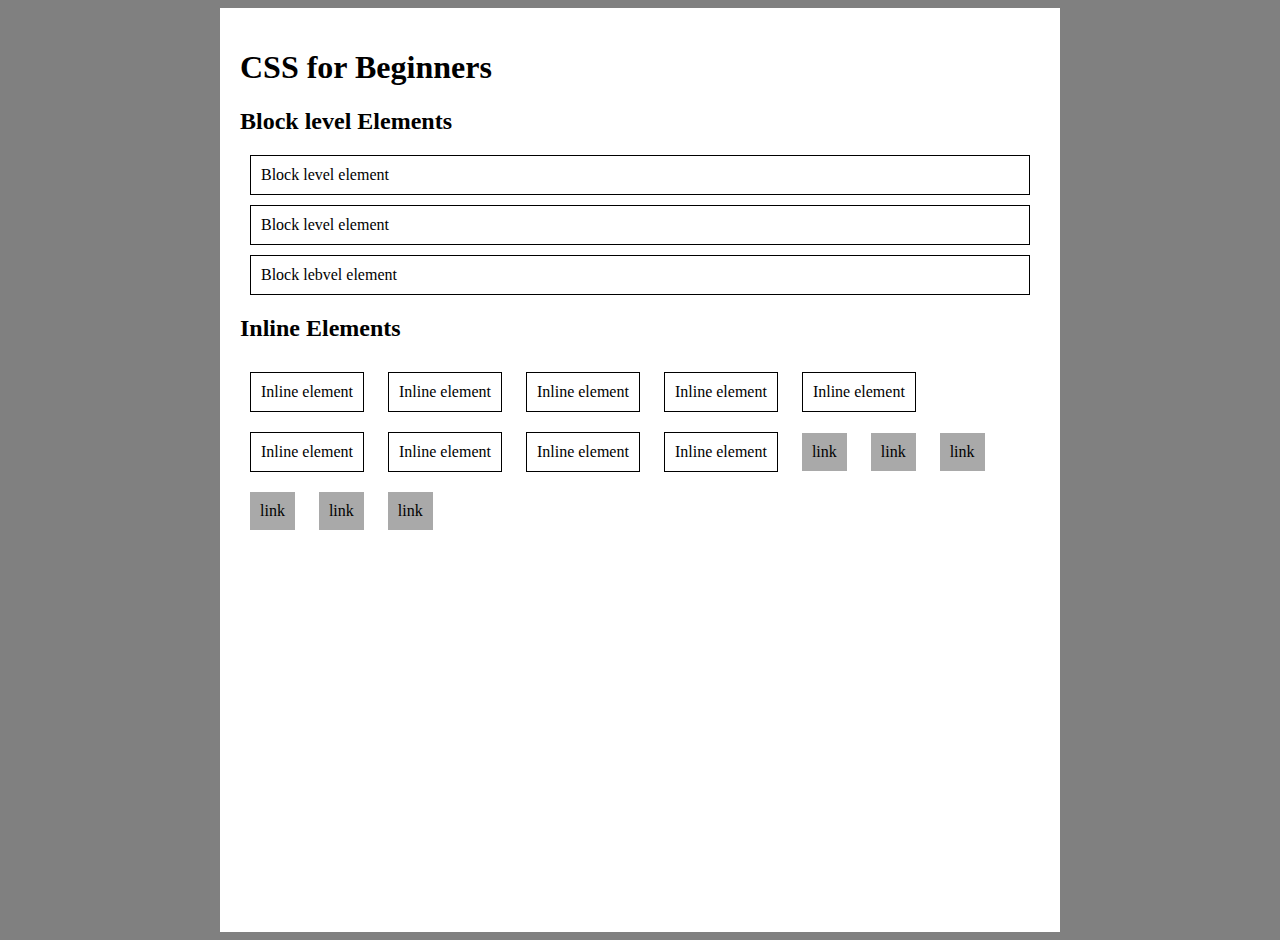
==== index.html @ bec5cd69 "Add CSS Block-level Elements" ====
<!doctype <!DOCTYPE html>
<html lang="pl">
<head>
    <meta charset="utf-8" />
    <meta http-equiv="X-UA-Compatible" content="IE=edge">
    <title>CSS for Beginers</title>
    <meta name="viewport" content="width=device-width, initial-scale=1">
    <link rel="stylesheet" type="text/css" media="screen" href="syntax.css" />
    <script src="main.js"></script>
</head>

<style>
body {
    background: grey;
}
#main-content{
    background: white;
    width: 800px;
    margin: 0 auto;
    height: 100%;
    padding: 20px;
}
</style>
<body>
    

    <div id="main-content">
        <h1>CSS for Beginners</h1>
        <h2>Block level Elements</h2> 

        <div class="block">Block level element</div>
        <div class="block">Block level element</div>
        <div class="block">Block lebvel element</div>
        <h2>Inline Elements</h2>
        <span class="inline">Inline element</span>
        <span class="inline">Inline element</span>
        <span class="inline">Inline element</span>
        <span class="inline">Inline element</span>
        <span class="inline">Inline element</span>
        <span class="inline">Inline element</span>
        <span class="inline">Inline element</span>
        <span class="inline">Inline element</span>
        <span class="inline">Inline element</span>

        <a href="a">link</a>
        <a href="a">link</a>
        <a href="a">link</a>
        <a href="a">link</a>
        <a href="a">link</a>
        <a href="a">link</a>


</div>
</body>
</html>
---- syntax.css ----
.block {
    padding: 10px;
    margin: 10px;
    border: 1px solid #000;
}
.inline {
    padding: 10px;
    margin: 10px;
    border: 1px solid #000;
    display: inline-block;
    
}
a {
    padding: 10px;
    margin: 10px;
    background-color: darkgrey;
    color: black;
    text-decoration: none;
    display: inline-block;
}
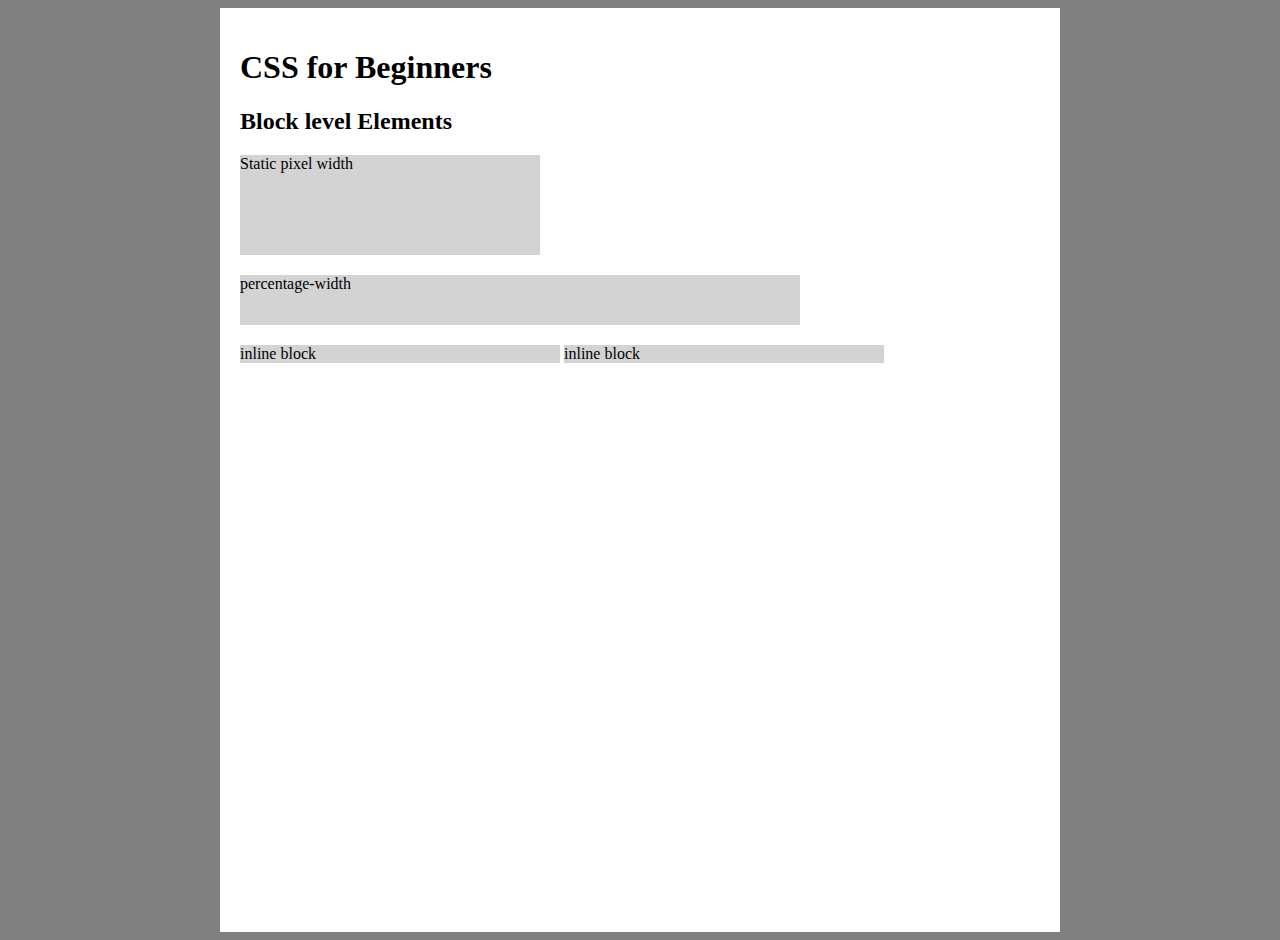
==== commit f5a6e1bb: "Add CSS Width & Height" ====
--- a/index.html
+++ b/index.html
@@ -28,26 +28,10 @@
         <h1>CSS for Beginners</h1>
         <h2>Block level Elements</h2> 
 
-        <div class="block">Block level element</div>
-        <div class="block">Block level element</div>
-        <div class="block">Block lebvel element</div>
-        <h2>Inline Elements</h2>
-        <span class="inline">Inline element</span>
-        <span class="inline">Inline element</span>
-        <span class="inline">Inline element</span>
-        <span class="inline">Inline element</span>
-        <span class="inline">Inline element</span>
-        <span class="inline">Inline element</span>
-        <span class="inline">Inline element</span>
-        <span class="inline">Inline element</span>
-        <span class="inline">Inline element</span>
-
-        <a href="a">link</a>
-        <a href="a">link</a>
-        <a href="a">link</a>
-        <a href="a">link</a>
-        <a href="a">link</a>
-        <a href="a">link</a>
+        <div class="static-width">Static pixel width</div>
+        <div class="percentage-width">percentage-width</div>
+        <div class="inline-block">inline block</div>
+        <div class="inline-block">inline block</div>
 
 
 </div>
--- a/syntax.css
+++ b/syntax.css
@@ -1,20 +1,16 @@
-.block {
-    padding: 10px;
-    margin: 10px;
-    border: 1px solid #000;
+#main-content div{
+    background-color: lightgrey;
+    margin: 0 0 20px 0;
 }
-.inline {
-    padding: 10px;
-    margin: 10px;
-    border: 1px solid #000;
-    display: inline-block;
-    
+.static-width{
+    width: 300px;
+    height: 100px;
 }
-a {
-    padding: 10px;
-    margin: 10px;
-    background-color: darkgrey;
-    color: black;
-    text-decoration: none;
+.percentage-width{
+    width: 70%;
+    height: 50px;
+}
+.inline-block{
+    width: 40%;
     display: inline-block;
 }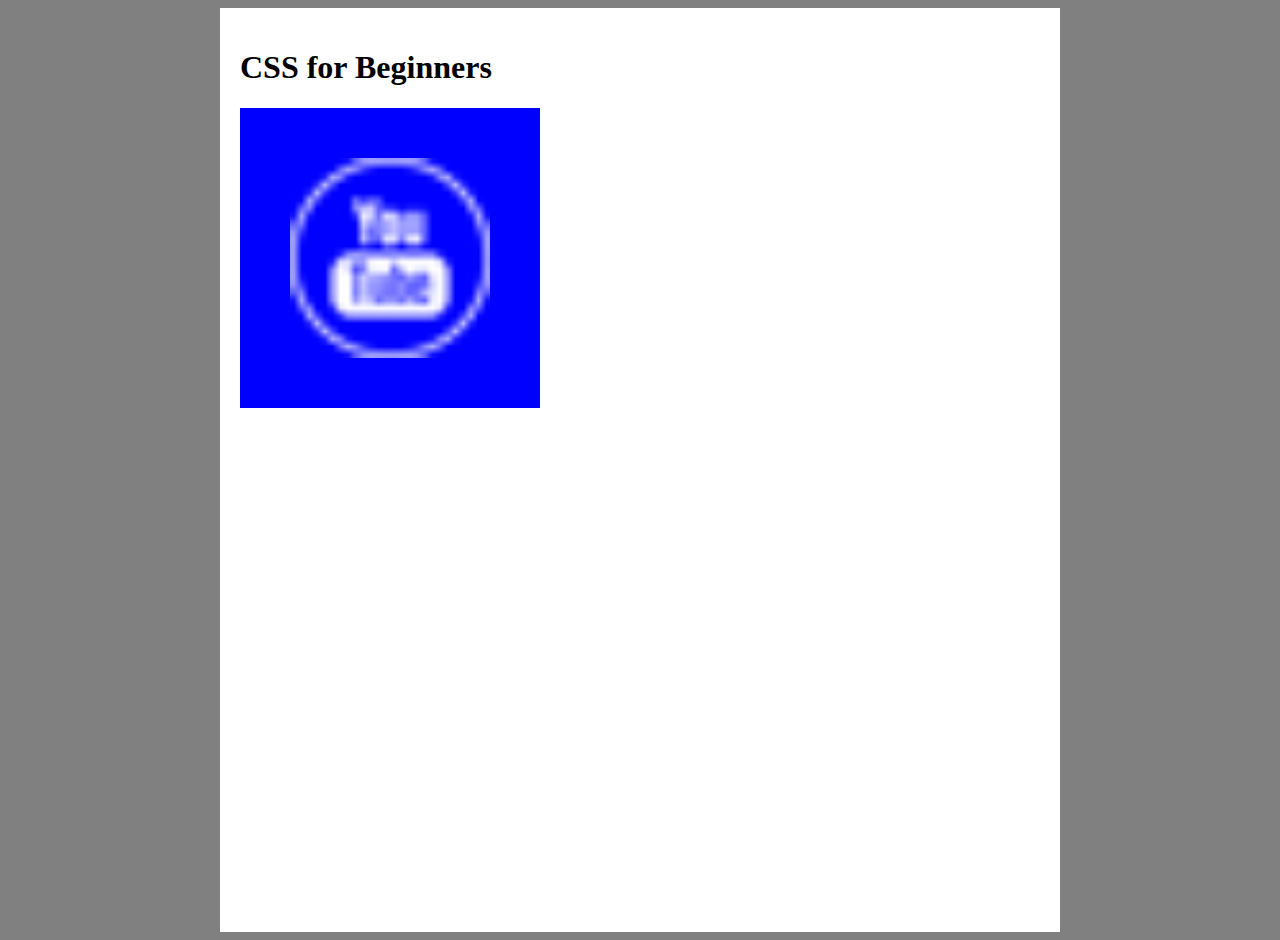
==== commit a29a83c7: "Add CSS Backgrounds" ====
--- a/index.html
+++ b/index.html
@@ -25,13 +25,10 @@
     
 
     <div id="main-content">
+        
         <h1>CSS for Beginners</h1>
-        <h2>Block level Elements</h2> 
 
-        <div class="static-width">Static pixel width</div>
-        <div class="percentage-width">percentage-width</div>
-        <div class="inline-block">inline block</div>
-        <div class="inline-block">inline block</div>
+        <div class="static-width"></div>
 
 
 </div>
--- a/syntax.css
+++ b/syntax.css
@@ -1,16 +1,9 @@
-#main-content div{
-    background-color: lightgrey;
-    margin: 0 0 20px 0;
-}
 .static-width{
     width: 300px;
-    height: 100px;
-}
-.percentage-width{
-    width: 70%;
-    height: 50px;
-}
-.inline-block{
-    width: 40%;
-    display: inline-block;
+    height: 300px;
+    background-color: blue;
+    background-image: url(img/yt.png);
+    background-repeat: no-repeat;
+    background-position: center;
+    background-size: 200px;
 }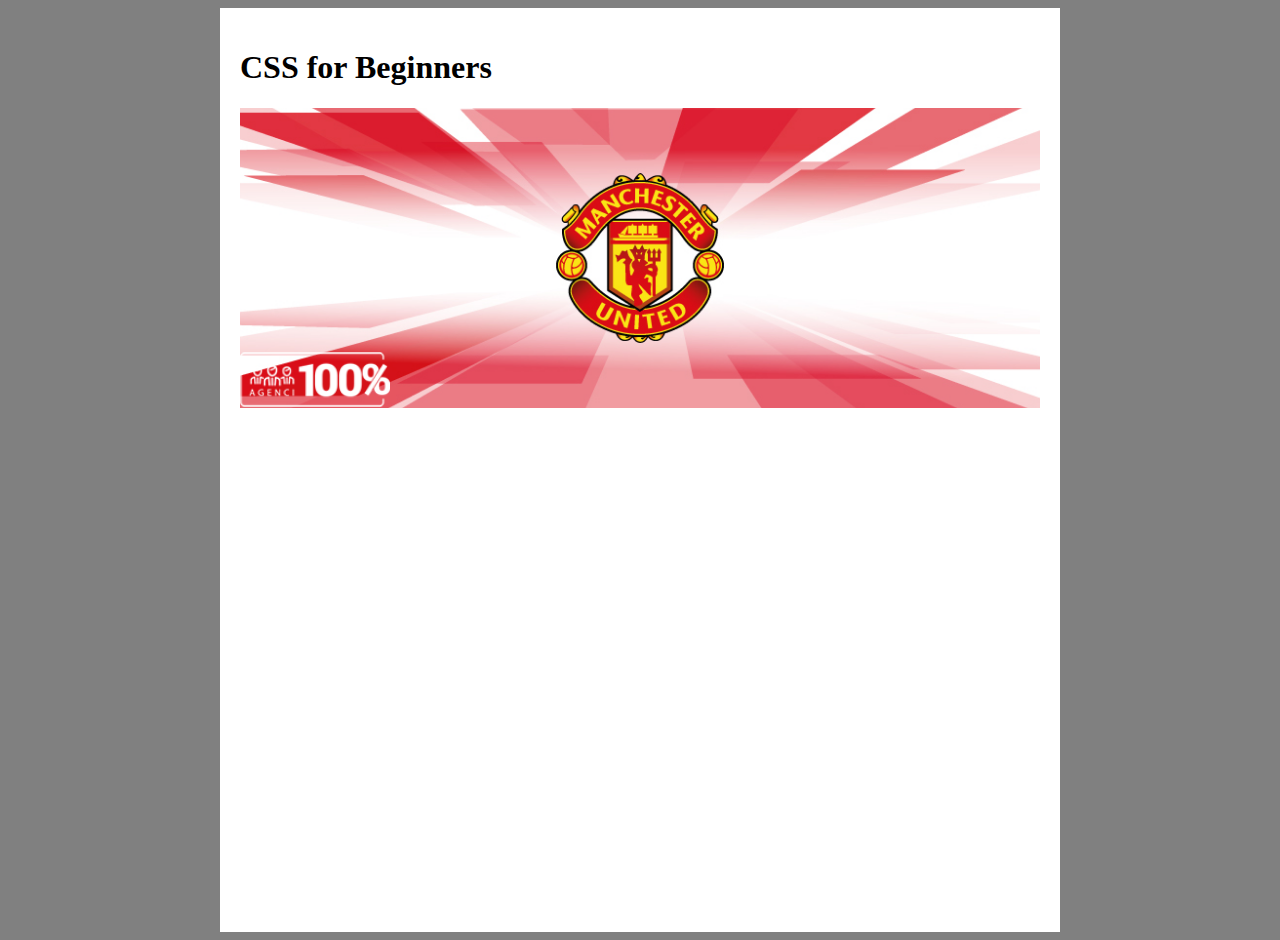
==== commit 9eb3d67a: "Add CSS Multiple Backgrounds" ====
--- a/index.html
+++ b/index.html
@@ -28,7 +28,7 @@
         
         <h1>CSS for Beginners</h1>
 
-        <div class="static-width"></div>
+        <div id="banner"></div>
 
 
 </div>
--- a/syntax.css
+++ b/syntax.css
@@ -1,9 +1,10 @@
-.static-width{
-    width: 300px;
+#banner{
+    background-color: darkgrey;
+    width: 100%;
     height: 300px;
-    background-color: blue;
-    background-image: url(img/yt.png);
+    background-image: url(img/header_agenci100.png), url(img/4.jpg);
     background-repeat: no-repeat;
-    background-position: center;
-    background-size: 200px;
-}+    background-position: bottom left, center;
+    background-size: 150px, 100%;
+}
+
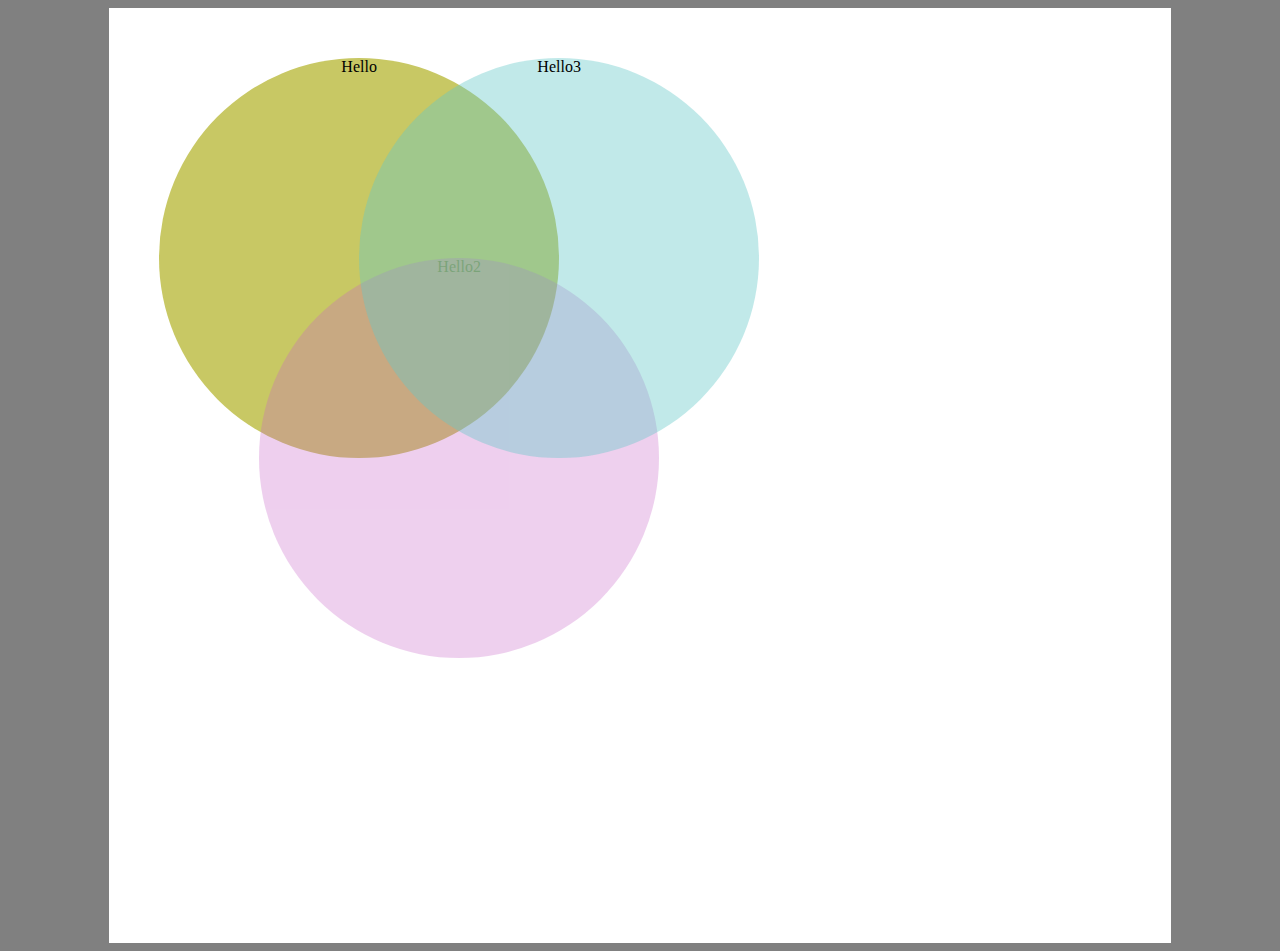
==== commit 6c332064: "Add CSS Opacity" ====
--- a/index.html
+++ b/index.html
@@ -7,7 +7,7 @@
     <meta name="viewport" content="width=device-width, initial-scale=1">
     <link rel="stylesheet" type="text/css" media="screen" href="syntax.css" />
     <script src="main.js"></script>
-</head>
+
 
 <style>
 body {
@@ -15,22 +15,22 @@
 }
 #main-content{
     background: white;
-    width: 800px;
+    width: 80%;
     margin: 0 auto;
     height: 100%;
-    padding: 20px;
+    padding: 2%;
+    position: relative;
 }
 </style>
+</head>
 <body>
     
 
     <div id="main-content">
         
-        <h1>CSS for Beginners</h1>
-
-        <div id="banner"></div>
-
-
+        <div class="circle">Hello</div>
+        <div class="circle-2">Hello2</div>
+        <div class="circle-3">Hello3</div>
 </div>
 </body>
 </html>--- a/syntax.css
+++ b/syntax.css
@@ -1,10 +1,32 @@
-#banner{
-    background-color: darkgrey;
-    width: 100%;
-    height: 300px;
-    background-image: url(img/header_agenci100.png), url(img/4.jpg);
-    background-repeat: no-repeat;
-    background-position: bottom left, center;
-    background-size: 150px, 100%;
+.circle {
+    width: 400px;
+    height: 400px;
+    position: absolute;
+    background: rgb(200,200,100);
+    border-radius: 200px;
+    top: 50px;
+    left: 50px;
+    opacity: 1;
+    text-align: center;
 }
-
+.circle-2{
+    width: 400px;
+    height: 400px;
+    position: absolute;
+    background: rgb(200,100,200);
+    border-radius: 200px;
+    top: 250px;
+    left: 150px;
+    opacity: 0.3;
+    text-align: center;
+}
+.circle-3{
+    width: 400px;
+    height: 400px;
+    position: absolute;
+    background: rgba(100,200,200, 0.4);
+    border-radius: 200px;
+    top: 50px;
+    left: 250px;
+    text-align: center;
+}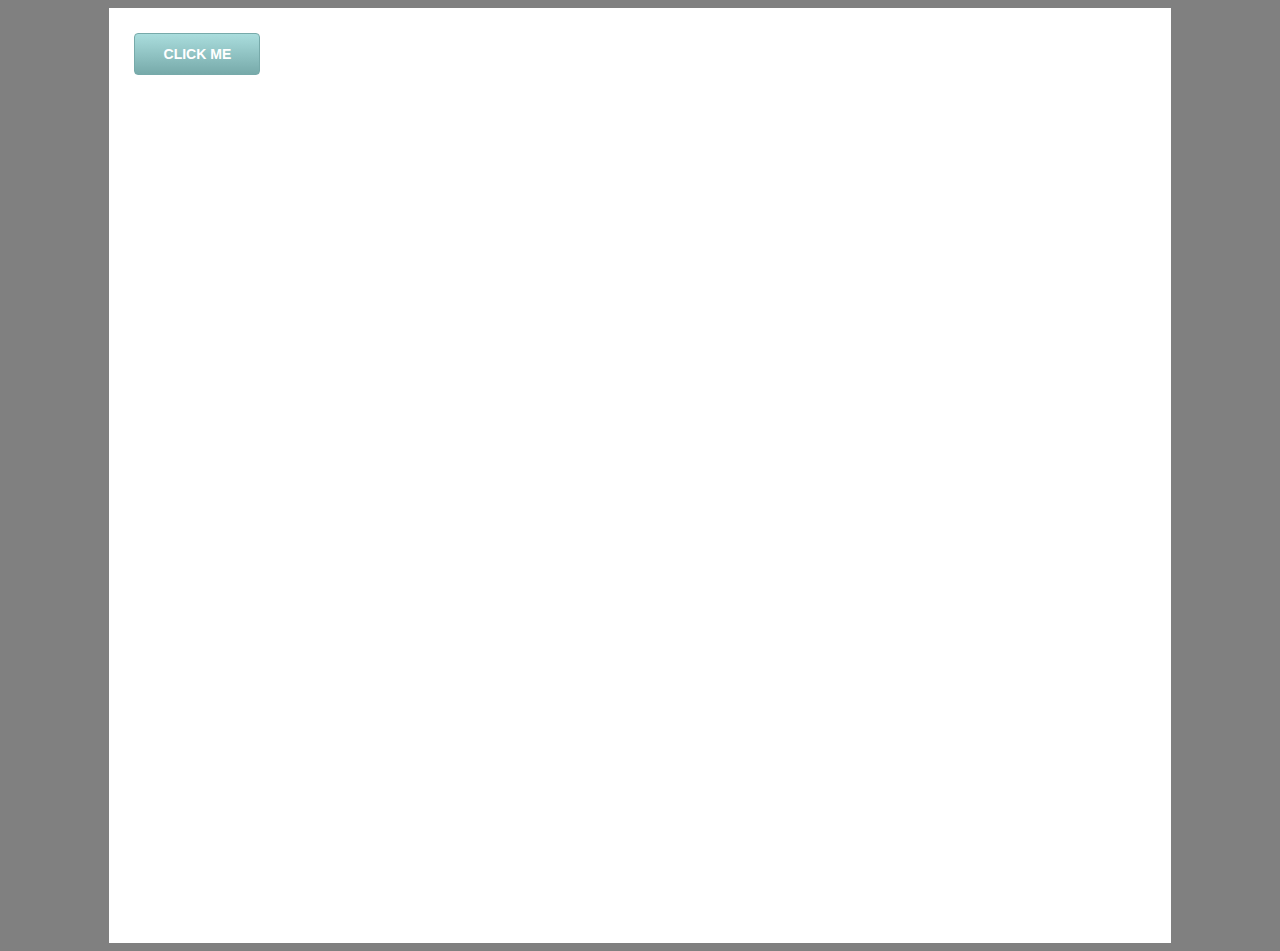
==== commit 37d9c570: "Add CSS Gradient" ====
--- a/index.html
+++ b/index.html
@@ -28,9 +28,7 @@
 
     <div id="main-content">
         
-        <div class="circle">Hello</div>
-        <div class="circle-2">Hello2</div>
-        <div class="circle-3">Hello3</div>
+    <a class="button">Click Me</a>
 </div>
 </body>
 </html>--- a/syntax.css
+++ b/syntax.css
@@ -1,32 +1,25 @@
-.circle {
-    width: 400px;
-    height: 400px;
-    position: absolute;
-    background: rgb(200,200,100);
-    border-radius: 200px;
-    top: 50px;
-    left: 50px;
-    opacity: 1;
+.button{
+    display: block;
+    width: 100px;
+    padding: 12px;
+    border: 1px solid #77aaaa;
+    font-family: Arial, Helvetica, sans-serif;
+    font-weight: bold;
+    text-transform: uppercase;
+    color:#fff;
+    font-size: 14px;
     text-align: center;
+    border-radius: 4px;
+    background: #aadddd;
+    background: -moz-linear-gradient(top, #aadddd 0%, #77aaaa 100%);
+    background: -webkit-linear-gradient(top, #aadddd 0%, #77aaaa 100%);
+    background: linear-gradient(top, #aadddd 0%, #77aaaa 100%);
+
 }
-.circle-2{
-    width: 400px;
-    height: 400px;
-    position: absolute;
-    background: rgb(200,100,200);
-    border-radius: 200px;
-    top: 250px;
-    left: 150px;
-    opacity: 0.3;
-    text-align: center;
-}
-.circle-3{
-    width: 400px;
-    height: 400px;
-    position: absolute;
-    background: rgba(100,200,200, 0.4);
-    border-radius: 200px;
-    top: 50px;
-    left: 250px;
-    text-align: center;
+.button:hover{
+    background: #77aaaa;
+    background: -moz-linear-gradient(bottom, #aadddd 0%, #77aaaa 100%);
+    background: -webkit-linear-gradient(bottom, #aadddd 0%, #77aaaa 100%);
+    background: linear-gradient(bottom, #aadddd 0%, #77aaaa 100%);
+
 }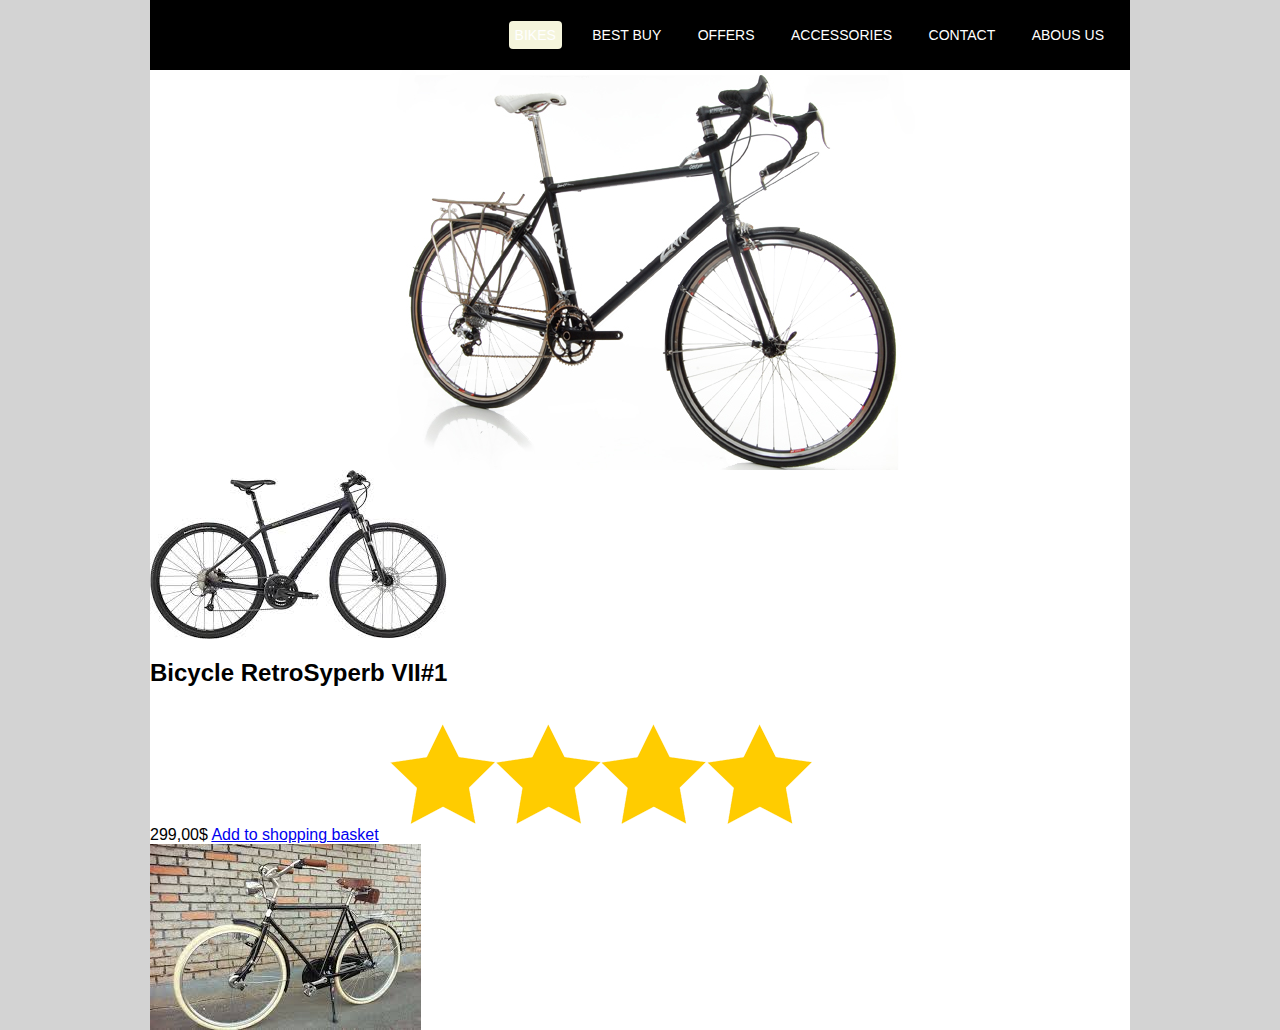
==== commit e53f8332: "CSS Website Build Part 1" ====
--- a/index.html
+++ b/index.html
@@ -9,26 +9,40 @@
     <script src="main.js"></script>
 
 
-<style>
-body {
-    background: grey;
-}
-#main-content{
-    background: white;
-    width: 80%;
-    margin: 0 auto;
-    height: 100%;
-    padding: 2%;
-    position: relative;
-}
-</style>
 </head>
 <body>
+    <div id="wrapper">
+        <nav id="main-navigation">
+            <ul>
+                <li><a href class="current">Bikes</a></li>
+                <li><a href class="a">Best Buy</a></li>
+                <li><a href class="a">Offers</a></li>
+                <li><a href class="a">Accessories</a></li>
+                <li><a href class="a">Contact</a></li>
+                <li><a href class="a">Abous Us</a></li>
+            </ul>
+        </nav>
+
+        <div id="lead-banner">
+            <img src="img/retro.jpg" alt="bike">
+
+            <section id="shop">
+            <img class="product-name" src="img/bike.jpg" alt="retro-bike">
+
+        <h2 class="product-name">Bicycle RetroSyperb VII#1</h2>
+        <span class="prize">299,00$</span>
+        <a class="add-to-tag" href="a">Add to shopping basket</a>
+
+        <img class="rating" src="img/starts.png" alt="stars-rating">
+        </section>
+
+        <div id="footer-banner">
+            <img src="img/retro_2.jpg" alt="retro-bike-2">
+        </div>
+
+        </div>
+
     
 
-    <div id="main-content">
-        
-    <a class="button">Click Me</a>
-</div>
 </body>
 </html>--- a/syntax.css
+++ b/syntax.css
@@ -1,25 +1,41 @@
-.button{
-    display: block;
-    width: 100px;
-    padding: 12px;
-    border: 1px solid #77aaaa;
+body {
     font-family: Arial, Helvetica, sans-serif;
-    font-weight: bold;
+    margin: 0%;
+    background-color: lightgrey;
+}
+
+#wrapper{
+    width: 980px;
+    margin: 0 auto;
+    background: white;
+}
+
+#main-navigation{
+    background:black;
+    padding: 10px;
+}
+
+#main-navigation ul {
+    text-align: right;
+    list-style-type: none;
+    margin-right: 10px;
+}
+
+#main-navigation li {
+    display: inline-block;
+    margin-left: 20px;
+}
+
+#main-navigation a{
+    color: white;
+    text-decoration: none;
     text-transform: uppercase;
-    color:#fff;
     font-size: 14px;
-    text-align: center;
+    padding: 6px;
+}
+
+#main-navigation a.current {
+    background: beige;
     border-radius: 4px;
-    background: #aadddd;
-    background: -moz-linear-gradient(top, #aadddd 0%, #77aaaa 100%);
-    background: -webkit-linear-gradient(top, #aadddd 0%, #77aaaa 100%);
-    background: linear-gradient(top, #aadddd 0%, #77aaaa 100%);
-
-}
-.button:hover{
-    background: #77aaaa;
-    background: -moz-linear-gradient(bottom, #aadddd 0%, #77aaaa 100%);
-    background: -webkit-linear-gradient(bottom, #aadddd 0%, #77aaaa 100%);
-    background: linear-gradient(bottom, #aadddd 0%, #77aaaa 100%);
 
 }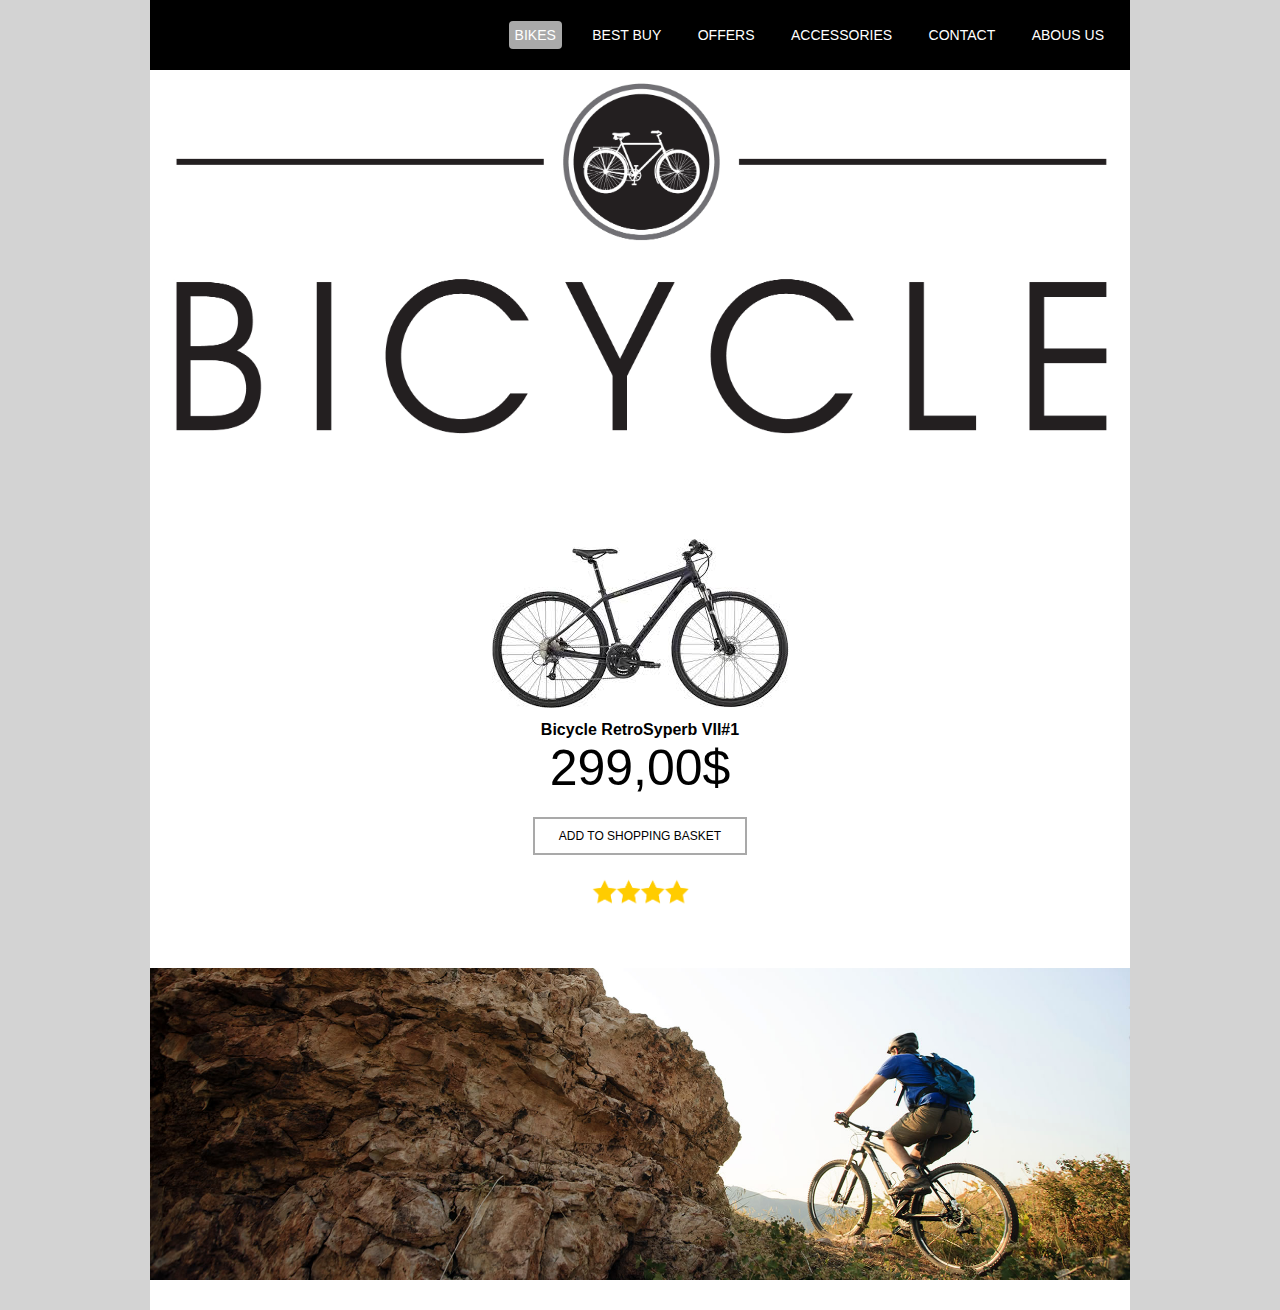
==== commit a4d05cbd: "CSS Website BUild Part 2" ====
--- a/index.html
+++ b/index.html
@@ -24,7 +24,8 @@
         </nav>
 
         <div id="lead-banner">
-            <img src="img/retro.jpg" alt="bike">
+            <img src="img/bike_word.jpg" alt="bike">
+            </div>
 
             <section id="shop">
             <img class="product-name" src="img/bike.jpg" alt="retro-bike">
--- a/syntax.css
+++ b/syntax.css
@@ -35,7 +35,54 @@
 }
 
 #main-navigation a.current {
-    background: beige;
+    background: darkgrey;
     border-radius: 4px;
+}
+#lead-banner img{
+   width: 100%;
 
-}+}
+
+#shop {
+    margin: 30px 0;
+    text-align: center;
+
+}
+
+#shop h2.product-name{
+    font-size: 16px;
+    margin-bottom: 0;
+}
+
+#shop span.prize {
+display: block;
+font-size: 50px;
+}
+
+#shop a.add-to-tag {
+    display: block;
+    color:black;
+    text-transform: uppercase;
+    font-size: 12px;
+    text-decoration: none;
+    padding: 10px 0;
+    border: 2px solid darkgrey;
+    width: 210px;
+    margin: 20px auto;
+}
+
+#shop a.add-to-tag:hover {
+    color: white;
+    background: darkgrey;
+}
+
+.rating {
+    width: 10%;
+    margin: 1px auto;
+}
+
+#footer-banner img {
+    width: 100%;
+    margin: 30px auto;
+}
+
